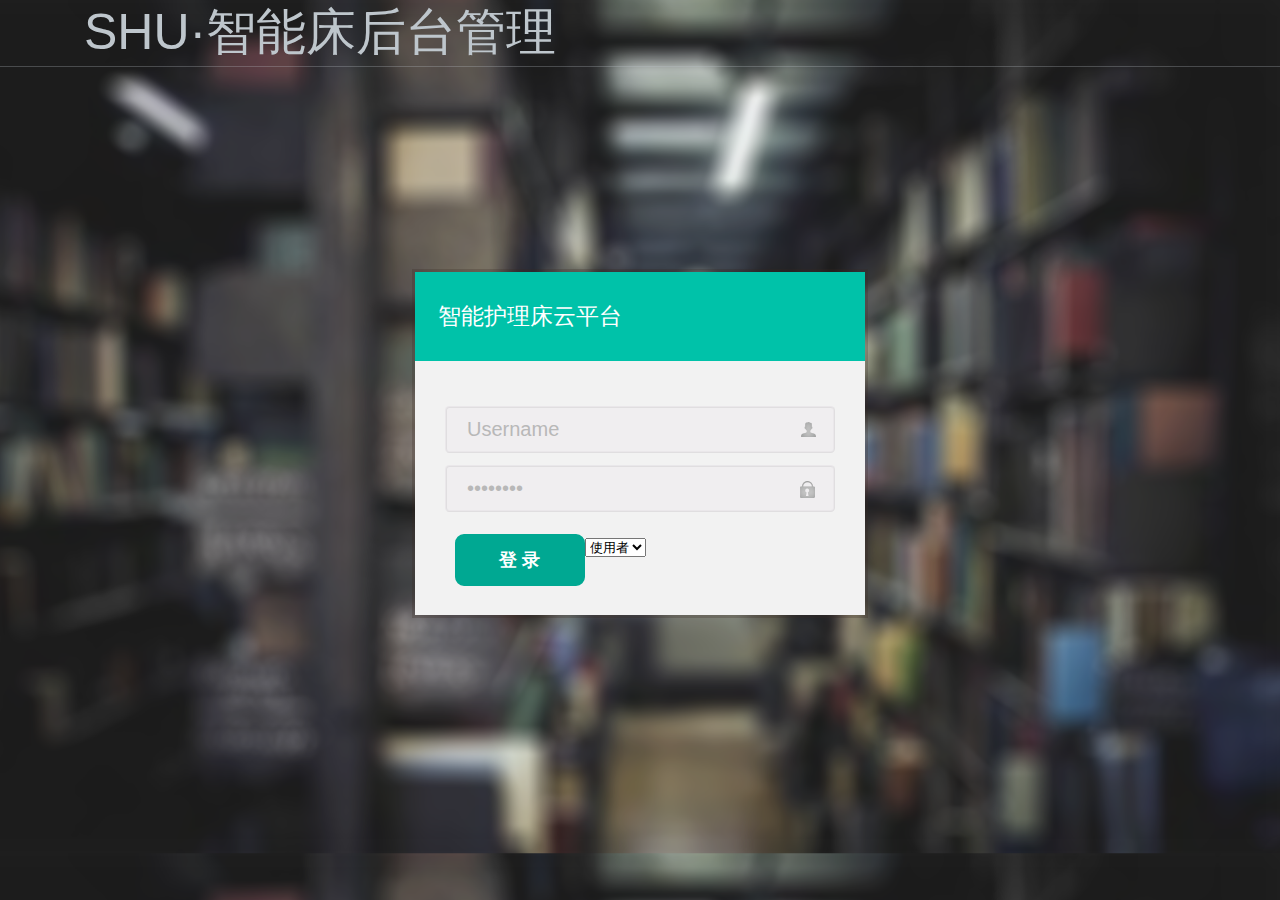
==== Cloud/src/main/webapp/index.html @ ef53862e "first commit" ====
<!DOCTYPE html>
<!--[if lte IE 8]>              <html class="ie8 no-js" lang="en">     <![endif]-->
<!--[if (gte IE 9)|!(IE)]><!--> <html class="not-ie no-js" lang="en">  <!--<![endif]-->
<head>
	<!-- Google Web Fonts -->
	<link href='http://fonts.googleapis.com/css?family=Roboto:100,300,300italic,400,700|Julius+Sans+One|Roboto+Condensed:300,400' rel='stylesheet' type='text/css'>
	<meta http-equiv="Content-Type" content="text/html; charset=utf-8" />
	<title>后台管理——登录</title>
	<link rel="stylesheet" href="css/style_login.css" />
	<script type="text/javascript" src="js/base.js"></script>
	<script type="text/javascript" src="js/index.js"></script>
</head>

<body>
<!-- - - - - - - - - - - - - - header - - - - - - - - - - - - - - - - -->
<header id="header">
	<div class="header-in">
		<h1 id="logo"><a href="">SHU·智能床后台管理</a></h1>
	</div>
</header>
<!-- - - - - - - - - - - - - - Login - - - - - - - - - - - - - - - - -->
<div id="login">
	<div class="message warning">
		<div class="inset">
			<div class="login-head">
				<h1>智能护理床云平台</h1>
			</div>
			<form>
				<li>
					<input id="txtUserName" type="text" class="text" value="Username" onfocus="this.value = '';" onblur="if (this.value == '') {this.value = 'Username';}"><a href="#" class=" icon user"></a>
				</li>
				<li>
					<input id="txtPassword" type="password" value="Password" onfocus="this.value = '';" onblur="if (this.value == '') {this.value = 'Password';}"> <a href="#" class="icon lock"></a>
				</li>
				<div class="submit">
					<input type="submit" onclick="login()" value="登 录" >
					<select id="userType">
						<option value="USER">使用者</option>
						<option value="FAMILY">家属</option>
						<option value="ADMIN">管理员</option>
					</select>
				</div>
			</form>
		</div>
	</div>
</div>
<!-- - - - - - - - - - - - - - End - - - - - - - - - - - - - - - - -->
</body>
</html>
---- Cloud/src/main/webapp/css/style_login.css ----
/* --------------Reset--------------------------- */
	html, body, div, span, object, iframe,
	h1, h2, h3, h4, h5, h6, p, blockquote, pre,
	abbr, address, cite, code,
	del, dfn, em, img, ins, kbd, q, samp,
	small, strong, sub, sup, var,
	b, i,
	dl, dt, dd, ol, ul, li,
	fieldset, form, label, legend,
	table, caption, tbody, tfoot, thead, tr, th, td,
	article, aside, canvas, details, figcaption, figure, 
	footer, header, menu, nav, section, summary,
	time, mark, audio, video {
	    margin: 0;
	    padding: 0;
	    border: 0;
	    outline: 0;
	    font-size: 100%;
	    vertical-align: baseline;
	    background: transparent;
	}

	article,aside,details,figcaption,figure,
	footer,header,menu,nav,section { display: block; }

	*,
	*:after,
	*:before {
		margin: 0;
		padding: 0;
		-webkit-box-sizing: border-box;
		   -moz-box-sizing: border-box;
				box-sizing: border-box;
	}

	nav ul,
	nav ol {
	    list-style: none;
	    list-style-image: none;
	}

	ul { list-style: none outside;    }
	ol { list-style-position: inside; }

	a {
	    margin: 0;
	    padding: 0;
	    font-size: 100%;
	    font-family: "Arial","Microsoft YaHei","黑体","宋体",sans-serif;
		outline: none;
		text-decoration: none;
	    background: transparent;
		vertical-align: baseline;
	}

	a, a > * {
		text-decoration: none;
		color: #BEC6CC;
	}

	a:hover {
		color: #00c2a9;
	}

	.not-ie a {
		-webkit-transition: background-color .2s ease, border .2s ease, color .2s ease, opacity .2s ease-in-out;
				transition: background-color .2s ease, border .2s ease, color .2s ease, opacity .2s ease-in-out;
	}

	img {
	    border: 0;
		height: auto;
		max-width: 100%;
		-ms-interpolation-mode: bicubic;
	}
/* --------------body---------------------------- */
	body {
		background-image: url(../images/ISearch_bg.png);
		background-size: cover;
		width: 100%;
		min-height: 568px;
		/*background-repeat: no-repeat;
		background-position: center bottom;
		background-color: #fff;*/
		color: #777;
		font-weight: 300;
		font-size: 15px;
		font-family: 'Roboto', sans-serif;
		line-height: 1.75em;
	}
	p {
		margin: 0 0 1.5em;
		padding: 0;
		line-height: 1.75em;
	}

	h1, h2, h3, h4, h5, h6 {
		margin-bottom: 15px;
		color: #5b5e60;
		font-family: 'Roboto', sans-serif;
		line-height: 1.3em;
		font-weight: normal;
	}

	h1 { font-size: 50px; }
	h2 { font-size: 24px; }
	h3 { font-size: 20px; }
	h4 { font-size: 18px; }
	h5 { font-size: 16px; }
	h6 { font-size: 14px; }
/* --------------header-------------------------- */
	#header {
		position: fixed;
		top: 0;
		left: 0;
		z-index: 99;
		width: 100%;
		border-bottom: 1px solid rgba(190, 198, 204, 0.28);
		background-color: transparent;
		line-height: 0;
	}
	.header-in {
		margin: 0 auto;
		width: 90%;
		text-align: justify;
	}
	.header-in:after {
		display: inline-block;
		width: 100%;
		vertical-align: top;
		content: "";
	}

	#logo,
	#navigation {
		display: inline-block;
		vertical-align: middle;
	}
	#logo {
		margin-bottom: 0;
		font-family: 'Julius Sans One', sans-serif;
		padding-left: 20px;
	}
	#logo_img {
		float: left;
		padding-top: 5px;
	}
	#header .login {
		cursor:pointer;
	}
/* --------------Login--------------------------- */
	#login {
		position:absolute;
		z-index:9999;
		width: 450px;
	}
/*<------------------------------>*/
	.message.warning  {
		background: rgba(255, 255, 255, 0.33);
		-moz-box-shadow: 0 0 0 3px rgba(56, 41, 32, 0.25);
	    -webkit-box-shadow: 0 0 0 3px rgba(56, 41, 32, 0.25);
	    box-shadow: 0 0 0 3px rgba(56, 41, 32, 0.25);
		/*margin:7% auto 0;
		width: 35%;*/
	}
	.login-head {
		padding: 2em 0;
		background: #00c2a9;
		position:relative;
	}
	.login-head h1 {
		color: #fff;
		font-size: 1.5em;
		text-align: left;
		margin: 0 23px;
	}
	.inset form {
		padding: 3em 2em;
		background: #F2F2F2;
	}
	.inset form li{
		border: 2px ridge rgba(187, 185, 189, 0.11);
		border-radius: 0.3em;
		-webkit-border-radius:0.3em;
		-moz-border-radius:0.3em;
		-o-border-radius:0.3em;
		list-style:none;
		margin-bottom:12px;
		background:#F0EEF0;
	}
	.icon{
		background:url(../images/icons.png)  no-repeat 0px 0px;
		height:30px;
		width:30px;
		display: block;
		float: right;
		margin: 12px 9px 9px 0px;
	}
	.user{
		background: url(../images/icons.png) no-repeat 7px 1px;
		
	}
	.lock{
		background: url(../images/icons.png) no-repeat -27px 1px;
	}

	.inset input[type="text"], input[type="password"] {
		font-family: 'Droid Sans', sans-serif;
		width:70%;
		padding: 0.5em 2em 0.5em 1em;
		color: #B8B8B8;
		font-size:20px;
		outline: none;
		background: none;
		border:none;
	}
	.inset input[type="text"]:hover, input[type="password"]:hover{
		color:#00917e;
	}
	.submit h4 a{
		float:right;
		font-size: 16px;
		color: #999;
		font-weight: 400;
		font-family: 'Droid Sans', sans-serif;
		margin-top: 15px;
		margin-left: 21px;
	}
	.submit h4 a:hover{
		color:#00eacc;
	}
	/*************************/
	.submit{
		padding:10px;
	}
	.inset input[type="submit"] {
		float: left;
		color: #fff;
		cursor: pointer;
		font-weight: 900;
		outline: none;
		font-family: 'Raleway', sans-serif;
		padding: 12px 0px;
		width: 35%;
		font-size: 18px;
		background:#00a892;
		border:2px solid #00a892;
		border-radius: 0.5em;
		-webkit-border-radius:0.5em;
		-moz-border-radius:0.5em;
		-o-border-radius:0.5em;
	}
	.inset input[type="submit"]:hover {
		background: #fff;
		color:#00a892;
		border:2px solid #00a892;
	}
	.close {			/*关闭按钮*/
		background: url(../images/icons.png) no-repeat 0px 3px;
		cursor: pointer;
		height: 30px;
		position: absolute;
		right: 12px;
		top: 34px;
		-webkit-transition: color 0.2s ease-in-out;
		-moz-transition: color 0.2s ease-in-out;
		-o-transition: color 0.2s ease-in-out;
		transition: color 0.2s ease-in-out;
		width: 30px;
	}
	/*@media (max-width:1440px){
	.message.warning {
			margin: 11% auto 0;
			width: 30%;
		}
	}
	@media (max-width:1366px){
		.message.warning{
			margin: 7% auto 0;
			width: 35%;
		}
	}*/
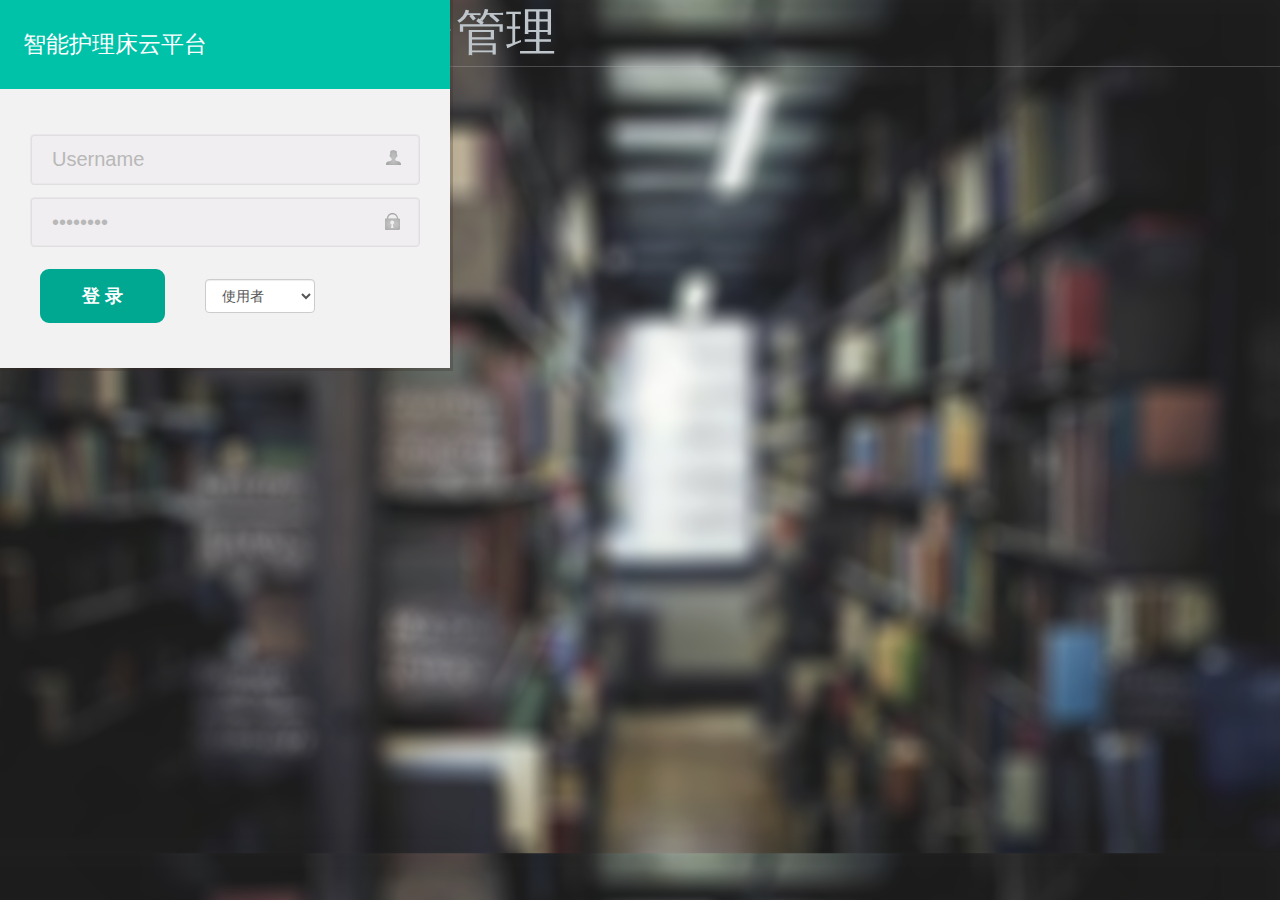
==== commit b9fdb76e: "admin and user can login" ====
--- a/Cloud/src/main/webapp/index.html
+++ b/Cloud/src/main/webapp/index.html
@@ -6,9 +6,11 @@
 	<link href='http://fonts.googleapis.com/css?family=Roboto:100,300,300italic,400,700|Julius+Sans+One|Roboto+Condensed:300,400' rel='stylesheet' type='text/css'>
 	<meta http-equiv="Content-Type" content="text/html; charset=utf-8" />
 	<title>后台管理——登录</title>
+    <link href="css/bootstrap.min.css" rel="stylesheet">
 	<link rel="stylesheet" href="css/style_login.css" />
 	<script type="text/javascript" src="js/base.js"></script>
-	<script type="text/javascript" src="js/index.js"></script>
+	<script type="text/javascript" src="js/global.js"></script>
+	<script type="text/javascript" src="js/jquery-1.5.1.js"></script>
 </head>
 
 <body>
@@ -32,13 +34,19 @@
 				<li>
 					<input id="txtPassword" type="password" value="Password" onfocus="this.value = '';" onblur="if (this.value == '') {this.value = 'Password';}"> <a href="#" class="icon lock"></a>
 				</li>
-				<div class="submit">
-					<input type="submit" onclick="login()" value="登 录" >
-					<select id="userType">
-						<option value="USER">使用者</option>
-						<option value="FAMILY">家属</option>
-						<option value="ADMIN">管理员</option>
-					</select>
+				<div class="row">
+					<div class="col-md-5">
+						<div class="submit">
+							<input type="submit" onclick="login();return false;" value="登 录" >
+						</div>
+					</div>
+					<div class="col-md-4">
+						<select name="userType" id="userType" class="form-control">
+							<option value="user">使用者</option>
+							<option value="family">家属</option>
+							<option value="admin">管理员</option>
+						</select>
+					</div>
 				</div>
 			</form>
 		</div>
--- a/Cloud/src/main/webapp/css/style_login.css
+++ b/Cloud/src/main/webapp/css/style_login.css
@@ -234,6 +234,9 @@
 	.submit{
 		padding:10px;
 	}
+	#userType{
+		margin-top: 20px;
+	}
 	.inset input[type="submit"] {
 		float: left;
 		color: #fff;
@@ -242,7 +245,7 @@
 		outline: none;
 		font-family: 'Raleway', sans-serif;
 		padding: 12px 0px;
-		width: 35%;
+		width: 100%;
 		font-size: 18px;
 		background:#00a892;
 		border:2px solid #00a892;
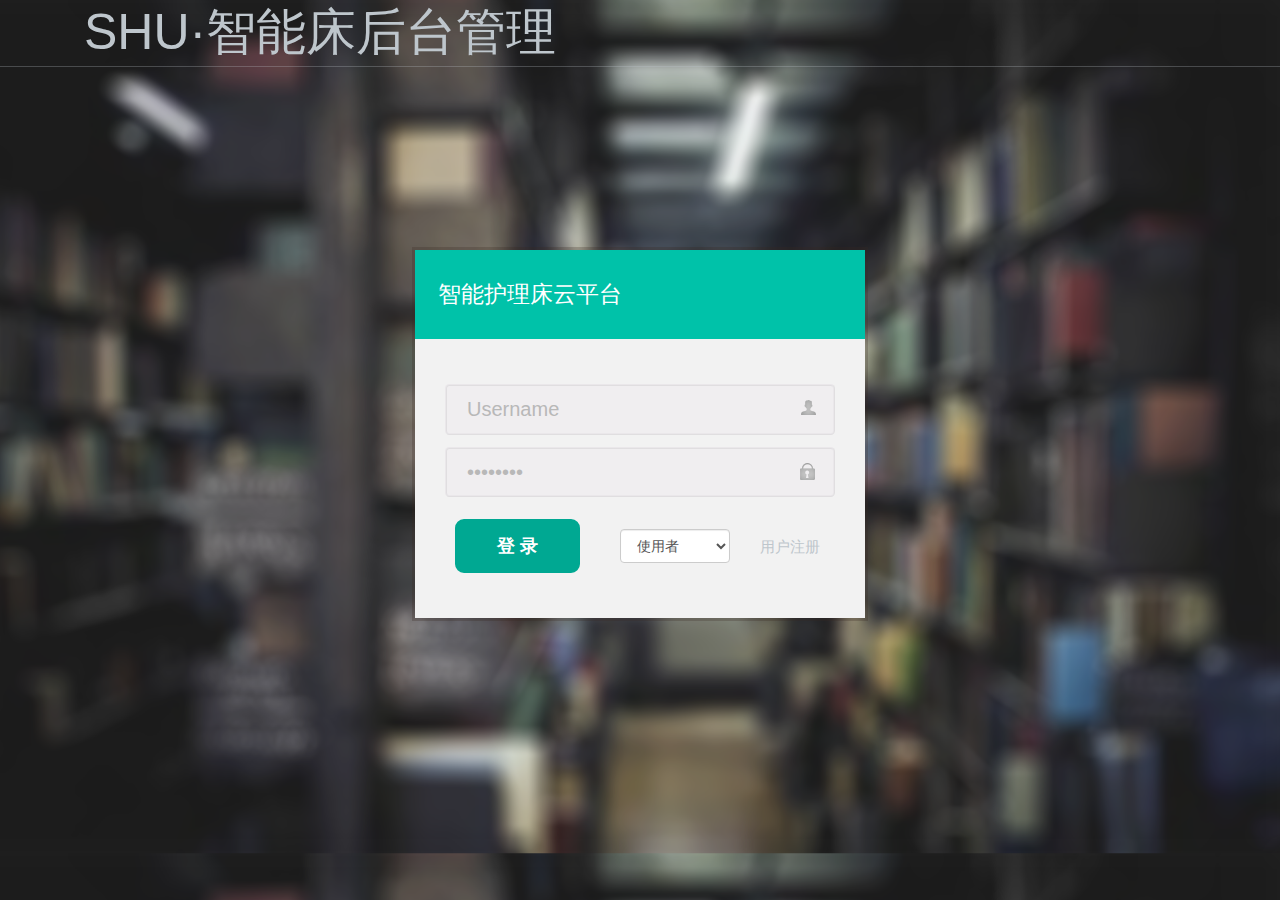
==== commit 9f802170: "show alarm,toilet,medicine list" ====
--- a/Cloud/src/main/webapp/index.html
+++ b/Cloud/src/main/webapp/index.html
@@ -47,6 +47,9 @@
 							<option value="admin">管理员</option>
 						</select>
 					</div>
+                    <div class="col-md-3" id="register">
+                        <a href="register.html">用户注册</a>
+                    </div>
 				</div>
 			</form>
 		</div>
--- a/Cloud/src/main/webapp/css/style_login.css
+++ b/Cloud/src/main/webapp/css/style_login.css
@@ -154,6 +154,9 @@
 		position:absolute;
 		z-index:9999;
 		width: 450px;
+		left:50%;top:50%;
+		margin-left: -225px;
+		margin-top: -200px;
 	}
 /*<------------------------------>*/
 	.message.warning  {
@@ -236,6 +239,9 @@
 	}
 	#userType{
 		margin-top: 20px;
+	}
+	#register{
+		margin-top: 25px;
 	}
 	.inset input[type="submit"] {
 		float: left;
